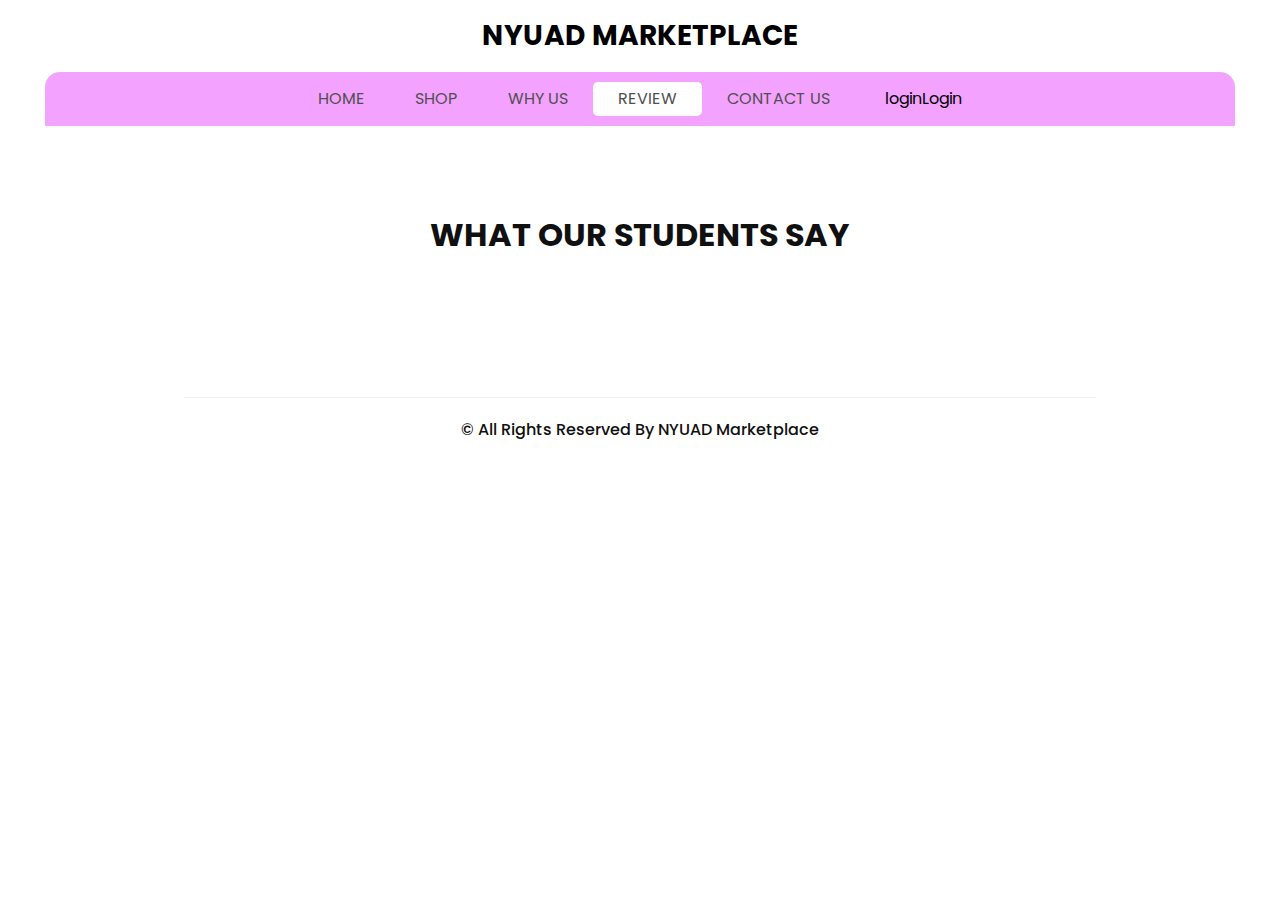
==== review.html @ 21d21da3 "Add files via upload" ====
<!DOCTYPE html>
<html lang="en">

<head>
    <meta charset="utf-8" />
    <meta http-equiv="X-UA-Compatible" content="IE=edge" />
    <meta name="viewport" content="width=device-width, initial-scale=1, shrink-to-fit=no" />
    <link rel="shortcut icon" href="images/favicon.png" type="image/x-icon">
    <title>Review - NYUAD Marketplace</title>
    <link rel="stylesheet" href="https://cdnjs.cloudflare.com/ajax/libs/font-awesome/4.7.0/css/font-awesome.min.css">
    <link rel="stylesheet" type="text/css" href="css/bootstrap.css" />
    <link href="css/style.css" rel="stylesheet" />
    <link href="css/responsive.css" rel="stylesheet" />
</head>

<body>
    <div class="hero_area">
        <header class="header_section">
            <nav class="navbar navbar-expand-lg custom_nav-container">
                <a class="navbar-brand" href="index.html">
                    <span>NYUAD Marketplace</span>
                </a>
                <button class="navbar-toggler" type="button" data-toggle="collapse" data-target="#navbarSupportedContent" aria-controls="navbarSupportedContent" aria-expanded="false" aria-label="Toggle navigation">
                    <span class=""></span>
                </button>
                <div class="collapse navbar-collapse" id="navbarSupportedContent">
                    <ul class="navbar-nav">
                        <li class="nav-item">
                            <a class="nav-link" href="index.html">Home</a>
                        </li>
                        <li class="nav-item">
                            <a class="nav-link" href="shop.html">Shop</a>
                        </li>
                        <li class="nav-item">
                            <a class="nav-link" href="why.html">Why Us</a>
                        </li>
                        <li class="nav-item active">
                            <a class="nav-link" href="review.html">Review <span class="sr-only">(current)</span></a>
                        </li>
                        <li class="nav-item">
                            <a class="nav-link" href="contact.html">Contact Us</a>
                        </li>
                    </ul>
                    <div class="user_option">
                        <a href="" class="user_link">
                            <span class="material-symbols-outlined">login</span>Login
                        </a>
                    </div>
                </div>
            </nav>
        </header>
        <section class="Review_section layout_padding">
            <div class="container">
                <div class="heading_container heading_center">
                    <h2>What Our Students Say</h2>
                </div>
                <div class="carousel-inner">
                    <!-- Carousel items will be updated here -->
                </div>
            </div>
        </section>
        <footer class="footer_section">
            <div class="container">
                <p>&copy; <span id="displayYear"></span> All Rights Reserved By NYUAD Marketplace</p>
            </div>
        </footer>
    </div>
    <script src="js/jquery-3.4.1.min.js"></script>
    <script src="js/bootstrap.js"></script>
    <script src="https://cdnjs.cloudflare.com/ajax/libs/OwlCarousel2/2.3.4/owl.carousel.min.js"></script>
    <script src="js/custom.js"></script>
</body>

</html>
---- css/style.css ----
@import url("https://fonts.googleapis.com/css2?family=Poppins:wght@300;400;500;600;700&display=swap");
@import url("font-awesome.min.css");
body {
    font-family: "poppins", sans-serif;
    color: #101010;
    background-color: #ffffff;
}

fieldset {
    border: 2px solid #ccc;
    padding: 10px;
    margin: 5%;
    /* Adjust width as needed */
    margin: auto;
    /* Center the form */
}

.layout_padding {
    padding-top: 90px;
    padding-bottom: 90px;
}

.layout_padding2 {
    padding-top: 45px;
    padding-bottom: 45px;
}

.layout_padding2-top {
    padding-top: 45px;
}

.layout_padding2-bottom {
    padding-bottom: 45px;
}

.layout_padding-top {
    padding-top: 90px;
}

.layout_padding-bottom {
    padding-bottom: 90px;
}

.heading_container {
    display: -webkit-box;
    display: -ms-flexbox;
    display: flex;
    -webkit-box-orient: vertical;
    -webkit-box-direction: normal;
    -ms-flex-direction: column;
    flex-direction: column;
}

.heading_container h2 {
    text-transform: uppercase;
    font-weight: bold;
}

.heading_container h2 span {
    color: #e49cf8;
}

.heading_container.heading_center {
    -webkit-box-align: center;
    -ms-flex-align: center;
    align-items: center;
    text-align: center;
}


/*header section*/

.hero_area {
    padding: 0 45px;
}

.hero_area.sub_pages {
    height: auto;
}

#navbarSupportedContent {
    width: 100%;
    background-color: #f3a2ff;
    -webkit-box-pack: center;
    -ms-flex-pack: center;
    justify-content: center;
    padding: 10px 0;
    border-radius: 15px 15px 0 0;
}

#navbarSupportedContent.innerpage_navbar {
    background-color: white;
    border-radius: 10px;
    -webkit-box-shadow: 0 0 3px 0 rgba(0, 0, 0, 0.25);
    box-shadow: 0 0 3px 0 rgba(0, 0, 0, 0.25);
}

#navbarSupportedContent.innerpage_navbar .nav-item.active .nav-link {
    background-color: #f4f5f6;
}

#navbarSupportedContent .navbar-nav .nav-link {
    padding: 5px 25px;
    color: #514f4f;
    text-align: center;
    text-transform: uppercase;
    border-radius: 5px;
}

#navbarSupportedContent .nav-item.active .nav-link {
    background-color: #ffffff;
}

a,
a:hover,
a:focus {
    text-decoration: none;
}

a:hover,
a:focus {
    color: initial;
}

.btn,
.btn:focus {
    outline: none !important;
    -webkit-box-shadow: none;
    box-shadow: none;
}

.navbar-brand {
    margin: 15px 0;
    padding: 0;
}

.navbar-brand span {
    font-size: 28px;
    font-weight: bold;
    color: #000000;
    text-transform: uppercase;
    margin: 0;
    padding: 0;
}

.custom_nav-container .nav_search-btn {
    padding: 0;
    border: none;
}

.custom_nav-container {
    z-index: 99999;
    padding: 0;
    -webkit-box-orient: vertical;
    -webkit-box-direction: normal;
    -ms-flex-direction: column;
    flex-direction: column;
    -webkit-box-align: center;
    -ms-flex-align: center;
    align-items: center;
}

.custom_nav-container .navbar-toggler {
    outline: none;
}

.custom_nav-container .navbar-toggler {
    outline: none;
}

.custom_nav-container .navbar-toggler {
    padding: 0;
    width: 37px;
    height: 42px;
    -webkit-transition: all .3s;
    transition: all .3s;
}

.custom_nav-container .navbar-toggler span {
    display: block;
    width: 35px;
    height: 4px;
    background-color: #000000;
    margin: 7px 0;
    -webkit-transition: all 0.3s;
    transition: all 0.3s;
    position: relative;
    border-radius: 5px;
    -webkit-transition: all .3s;
    transition: all .3s;
}

.custom_nav-container .navbar-toggler span::before,
.custom_nav-container .navbar-toggler span::after {
    content: "";
    position: absolute;
    left: 0;
    height: 100%;
    width: 100%;
    background-color: #000000;
    top: -10px;
    border-radius: 5px;
    -webkit-transition: all .3s;
    transition: all .3s;
}

.custom_nav-container .navbar-toggler span::after {
    top: 10px;
}

.custom_nav-container .navbar-toggler[aria-expanded="true"] {
    -webkit-transform: rotate(360deg);
    transform: rotate(360deg);
}

.custom_nav-container .navbar-toggler[aria-expanded="true"] span {
    -webkit-transform: rotate(45deg);
    transform: rotate(45deg);
}

.custom_nav-container .navbar-toggler[aria-expanded="true"] span::before,
.custom_nav-container .navbar-toggler[aria-expanded="true"] span::after {
    -webkit-transform: rotate(90deg);
    transform: rotate(90deg);
    top: 0;
}

.user_option {
    display: -webkit-box;
    display: -ms-flexbox;
    display: flex;
    -webkit-box-align: center;
    -ms-flex-align: center;
    align-items: center;
    margin-left: 25px;
}

.user_option a {
    margin-right: 25px;
    color: #000000;
}

.user_option a span {
    margin-left: 5px;
}


/*end header section*/

.slider_section .slider_container {
    color: #fefefe;
    background-color: #000000;
    background-color: #f3a2ff;
    padding: 25px;
    border-radius: 0 0 15px 15px;
}

.slider_section .row {
    -webkit-box-align: center;
    -ms-flex-align: center;
    align-items: center;
}

.slider_section .img-box {
    display: -webkit-box;
    display: -ms-flexbox;
    display: flex;
    -webkit-box-pack: center;
    -ms-flex-pack: center;
    justify-content: center;
    padding: 45px;
}

.slider_section .img-box img {
    width: 275px;
}

.slider_section .detail-box {
    padding-left: 45px;
    margin: 45px 0;
}

.slider_section .detail-box h1 {
    font-weight: bold;
    font-size: 3.5rem;
    margin-bottom: 10px;
}

.slider_section .detail-box a {
    display: inline-block;
    padding: 10px 40px;
    background-color: #db4566;
    color: #ffffff;
    border: 1px solid #db4566;
    border-radius: 5px;
    -webkit-transition: all .3s;
    transition: all .3s;
    margin-top: 25px;
    text-transform: uppercase;
}

.slider_section .detail-box a:hover {
    background-color: transparent;
    color: #db4566;
}

.slider_section .carousel_btn-box {
    display: -webkit-box;
    display: -ms-flexbox;
    display: flex;
    background-color: #ffffff;
    -webkit-box-align: center;
    -ms-flex-align: center;
    align-items: center;
    position: absolute;
    bottom: -25px;
    left: 5%;
    padding: 7px 10px;
    border-radius: 5px 5px 0 0;
}

.slider_section .carousel_btn-box img {
    margin: 0 10px;
}

.slider_section .carousel_btn-box .carousel-control-prev,
.slider_section .carousel_btn-box .carousel-control-next {
    position: unset;
    height: 25px;
    width: 25px;
    background-repeat: no-repeat;
    opacity: 1;
    background-position: center;
    color: #000000;
    font-size: 14px;
}

.shop_section .heading_container {
    margin-bottom: 20px;
}

.shop_section .box {
    background-color: #eeeeee;
    position: relative;
    padding: 10px;
    margin-top: 25px;
}

.shop_section .box a {
    color: #000000;
}

.shop_section .box .img-box {
    display: -webkit-box;
    display: -ms-flexbox;
    display: flex;
    -webkit-box-pack: center;
    -ms-flex-pack: center;
    justify-content: center;
    -webkit-box-align: center;
    -ms-flex-align: center;
    align-items: center;
    padding: 15px 30px;
    height: 245px;
}

.shop_section .box .img-box img {
    max-width: 100%;
    max-height: 145px;
}

.shop_section .box .detail-box {
    display: -webkit-box;
    display: -ms-flexbox;
    display: flex;
    -webkit-box-pack: justify;
    -ms-flex-pack: justify;
    justify-content: space-between;
}

.shop_section .box .detail-box h6 span {
    color: #b20fdb;
}

.shop_section .box .new {
    width: 50px;
    height: 50px;
    position: absolute;
    top: 10px;
    left: 10px;
    background-color: #ffffff;
    display: -webkit-box;
    display: -ms-flexbox;
    display: flex;
    -webkit-box-pack: center;
    -ms-flex-pack: center;
    justify-content: center;
    -webkit-box-align: center;
    -ms-flex-align: center;
    align-items: center;
    border-radius: 100%;
    font-size: 15px;
}

.shop_section .btn-box {
    display: -webkit-box;
    display: -ms-flexbox;
    display: flex;
    -webkit-box-pack: center;
    -ms-flex-pack: center;
    justify-content: center;
    margin-top: 45px;
}

.shop_section .btn-box a {
    display: inline-block;
    padding: 10px 40px;
    background-color: #b20fdb;
    color: #ffffff;
    border: 1px solid #b20fdb;
    border-radius: 5px;
    -webkit-transition: all .3s;
    transition: all .3s;
}

.shop_section .btn-box a:hover {
    background-color: transparent;
    color: #b20fdb;
}

.saving_section {
    padding-left: 45px;
    padding-right: 45px;
}

.saving_section .box {
    padding-top: 45px;
    background-color: #7fd7eb;
    color: #ffffff;
    border-radius: 15px;
}

.saving_section .row {
    -webkit-box-align: center;
    -ms-flex-align: center;
    align-items: center;
}

.saving_section .img-box {
    padding: 15px 0 0 25px;
}

.saving_section .img-box img {
    width: 100%;
}

.saving_section .detail-box {
    padding: 0 25px;
}

.saving_section .detail-box p {
    margin-top: 5px;
}

.saving_section .detail-box .btn-box {
    display: -webkit-box;
    display: -ms-flexbox;
    display: flex;
    -ms-flex-wrap: wrap;
    flex-wrap: wrap;
    margin: 35px -5px 0;
}

.saving_section .detail-box .btn-box a {
    width: 165px;
    text-align: center;
    margin: 5px;
}

.saving_section .detail-box .btn-box .btn1 {
    display: inline-block;
    padding: 10px 0;
    background-color: #109dbd;
    color: #ffffff;
    border: 1px solid #109dbd;
    border-radius: 0;
    -webkit-transition: all .3s;
    transition: all .3s;
}

.saving_section .detail-box .btn-box .btn1:hover {
    background-color: transparent;
    color: #109dbd;
}

.saving_section .detail-box .btn-box .btn2 {
    display: inline-block;
    padding: 10px 0;
    background-color: #ffffff;
    color: #000000;
    border: 1px solid #ffffff;
    border-radius: 0;
    -webkit-transition: all .3s;
    transition: all .3s;
}

.saving_section .detail-box .btn-box .btn2:hover {
    background-color: transparent;
    color: #ffffff;
}

.why_section .box {
    text-align: center;
    margin-top: 45px;
    background-color: #f9f8f7;
    padding: 25px;
    border-radius: 5px;
}

.why_section .box .img-box {
    margin-bottom: 15px;
}

.why_section .box .img-box svg {
    width: 55px;
    height: auto;
    fill: #320b57;
}

.gift_section {
    padding-left: 45px;
    padding-right: 45px;
}

.gift_section .box {
    background-color: #6929a5;
    border-radius: 15px;
    color: #ffffff;
}

.gift_section .row {
    -webkit-box-align: center;
    -ms-flex-align: center;
    align-items: center;
}

.gift_section .img-box {
    padding: 60px 0 60px 25px;
}

.gift_section .img-box img {
    width: 100%;
}

.gift_section .detail-box {
    padding: 0 25px;
}

.gift_section .detail-box p {
    margin-top: 5px;
}

.gift_section .detail-box .btn-box {
    display: -webkit-box;
    display: -ms-flexbox;
    display: flex;
    -ms-flex-wrap: wrap;
    flex-wrap: wrap;
    margin: 35px -5px 0;
}

.gift_section .detail-box .btn-box a {
    width: 165px;
    text-align: center;
    margin: 5px;
}

.gift_section .detail-box .btn-box .btn1 {
    display: inline-block;
    padding: 10px 0;
    background-color: #ffffff;
    color: #000000;
    border: 1px solid #ffffff;
    border-radius: 0;
    -webkit-transition: all .3s;
    transition: all .3s;
}

.gift_section .detail-box .btn-box .btn1:hover {
    background-color: transparent;
    color: #ffffff;
}

.gift_section .detail-box .btn-box .btn2 {
    display: inline-block;
    padding: 10px 0;
    background-color: #9242dd;
    color: #ffffff;
    border: 1px solid #9242dd;
    border-radius: 0;
    -webkit-transition: all .3s;
    transition: all .3s;
}

.gift_section .detail-box .btn-box .btn2:hover {
    background-color: transparent;
    color: #9242dd;
}

.contact_section {
    position: relative;
}

.contact_section .container-bg {
    -webkit-box-shadow: 0 0 25px 0 rgba(0, 0, 0, 0.1);
    box-shadow: 0 0 25px 0 rgba(0, 0, 0, 0.1);
}

.contact_section .heading_container {
    margin-bottom: 30px;
}

.contact_section .row {
    -webkit-box-align: stretch;
    -ms-flex-align: stretch;
    align-items: stretch;
}

.contact_section form {
    padding-right: 35px;
    padding: 45px 20px;
}

.contact_section input {
    width: 100%;
    border: 1px solid #919191;
    height: 50px;
    margin-bottom: 25px;
    padding-left: 25px;
    background-color: transparent;
    outline: none;
    color: #101010;
}

.contact_section input::-webkit-input-placeholder {
    color: #131313;
}

.contact_section input:-ms-input-placeholder {
    color: #131313;
}

.contact_section input::-ms-input-placeholder {
    color: #131313;
}

.contact_section input::placeholder {
    color: #131313;
}

.contact_section input.message-box {
    height: 120px;
}

.contact_section button {
    display: inline-block;
    padding: 12px 45px;
    background-color: #b20fdb;
    color: #ffffff;
    border: 1px solid #b20fdb;
    border-radius: 0;
    -webkit-transition: all .3s;
    transition: all .3s;
    display: block;
    color: #fff;
    margin: 35px auto 0 auto;
}

.contact_section button:hover {
    background-color: transparent;
    color: #db4f66;
}

.contact_section .map_container {
    height: 100%;
    min-height: 375px;
}

.contact_section .map_container .map-responsive {
    height: 100%;
}

.client_section .heading_container {
    margin-bottom: 20px;
}

.client_section .box {
    margin: 15px 45px;
    -webkit-box-shadow: 0 0 5px 0 rgba(0, 0, 0, 0.25);
    box-shadow: 0 0 5px 0 rgba(0, 0, 0, 0.25);
    padding: 25px;
}

.client_section .box .client_info {
    display: -webkit-box;
    display: -ms-flexbox;
    display: flex;
    -webkit-box-pack: justify;
    -ms-flex-pack: justify;
    justify-content: space-between;
}

.client_section .box .client_info .client_name h5 {
    font-weight: 600;
    color: #db4f66;
}

.client_section .box .client_info .client_name h6 {
    margin-bottom: 0;
    color: #bfc0c0;
    font-weight: normal;
    font-size: 15px;
}

.client_section .box .client_info i {
    font-size: 24px;
}

.client_section .box p {
    margin-top: 15px;
}

.client_section .carousel-control-prev,
.client_section .carousel-control-next {
    width: 45px;
    height: 125px;
    background-color: #db4f66;
    opacity: 1;
    font-size: 28px;
    font-weight: bold;
    top: 50%;
    -webkit-transform: translateY(-50%);
    transform: translateY(-50%);
}

.client_section .carousel-control-prev {
    left: 0;
}

.client_section .carousel-control-next {
    right: 0;
}


/* info section */

.info_section {
    position: relative;
    background-color: #2d2d2d;
    color: #ffffff;
    margin: 0 45px 45px;
}

.info_section .social_container {
    -webkit-box-pack: center;
    -ms-flex-pack: center;
    justify-content: center;
    margin-top: 25px;
    margin-bottom: 30px;
}

.info_section .social_container .social_box {
    display: -webkit-box;
    display: -ms-flexbox;
    display: flex;
    -webkit-box-align: center;
    -ms-flex-align: center;
    align-items: center;
    -webkit-box-pack: center;
    -ms-flex-pack: center;
    justify-content: center;
}

.info_section .social_container .social_box a {
    margin: 0 10px;
    color: #ffffff;
    font-size: 24px;
}

.info_section .info_form form input {
    outline: none;
    width: 100%;
    padding: 7px 10px;
}

.info_section .info_form form button {
    padding: 8px 35px;
    outline: none;
    border: none;
    color: #ffffff;
    background: rgb(232, 148, 218);
    margin-top: 15px;
    text-transform: uppercase;
}

.info_section .row>div {
    margin-top: 25px;
}

.info_section a {
    text-transform: none;
}

.info_section h6 {
    font-weight: bold;
    text-transform: uppercase;
    font-size: 18px;
    margin-bottom: 25px;
}

.info_section p {
    color: #cbc9c9;
}

.info_section .info_link-box a {
    display: -webkit-box;
    display: -ms-flexbox;
    display: flex;
    -webkit-box-align: center;
    -ms-flex-align: center;
    align-items: center;
    margin: 15px 0;
}

.info_section .info_link-box a:hover {
    color: #ffffff;
}

.info_section .info_link-box a i {
    color: #ffffff;
    margin-right: 5px;
    font-size: 18px;
}

.info_section .info_link-box a span {
    color: #cbc9c9;
}

.info_section .info_link-box a:hover span {
    color: #ffffff;
}


/* end info section */


/* footer section*/

.footer_section {
    margin-top: 45px;
    font-weight: 500;
}

.footer_section p {
    padding: 20px 0;
    margin: 0 auto;
    text-align: center;
    border-top: 1.5px solid #eeeeee;
    width: 80%;
}

.footer_section a {
    color: #cbc9c9;
}


/* end footer section*/


/*# sourceMappingURL=style.css.map */
---- css/responsive.css ----
@media (max-width: 1120px) {
    .saving_section .detail-box {
        padding: 0;
    }
}

@media (max-width: 992px) {
    .user_option {
        justify-content: center;
        margin-left: 0;
        margin-top: 10px;

    }

    .custom_nav-container {
        flex-direction: row;
    }

    .custom_nav-container .navbar-nav {
        align-items: center;
    }

    #navbarSupportedContent .navbar-nav .nav-link {
        margin: 5px 0;
    }

    .slider_section .detail-box {
        padding-left: 0;
    }

    .slider_section .detail-box h1 {
        font-size: 3rem;
    }

    .slider_section .img-box {
        padding: 0;
    }

    .saving_section .row {
        flex-direction: column-reverse;
    }

    .saving_section .detail-box {

        margin-bottom: 30px;
    }

    .client_section .box {
        margin: 15px 25px;
    }

    .client_section .carousel_btn-box {
        display: flex;
        justify-content: center;
        margin-top: 45px;
    }

    .client_section .carousel-control-prev,
    .client_section .carousel-control-next {
        position: unset;
        margin: 0 2.5px;
        width: 45px;
        height: 45px;
    }
}

@media (max-width: 768px) {
    .hero_area {
        padding: 0 25px;
    }

    .slider_section .img-box {
        margin-bottom: 45px;
    }

    .saving_section,
    .gift_section {
        padding-left: 25px;
        padding-right: 25px;
    }

    .gift_section .box {
        padding: 45px 0;
    }

    .gift_section .img-box {
        padding: 0 15px;
        margin-bottom: 45px;
    }

    .info_section .row>div {
        text-align: center;
        display: flex;
        flex-direction: column;
        align-items: center;

    }

    .info_section {
        margin: 0 25px 25px;
    }


}

@media (max-width: 576px) {
    .contact_section {
        padding-left: 25px;
        padding-right: 25px;
    }
}

@media (max-width: 480px) {

    .saving_section .detail-box,
    .gift_section .detail-box {
        padding: 0 5px;
    }
}

@media (max-width: 420px) {}

@media (max-width: 376px) {}

@media (min-width: 1200px) {
    .container {
        max-width: 1170px;
    }
}
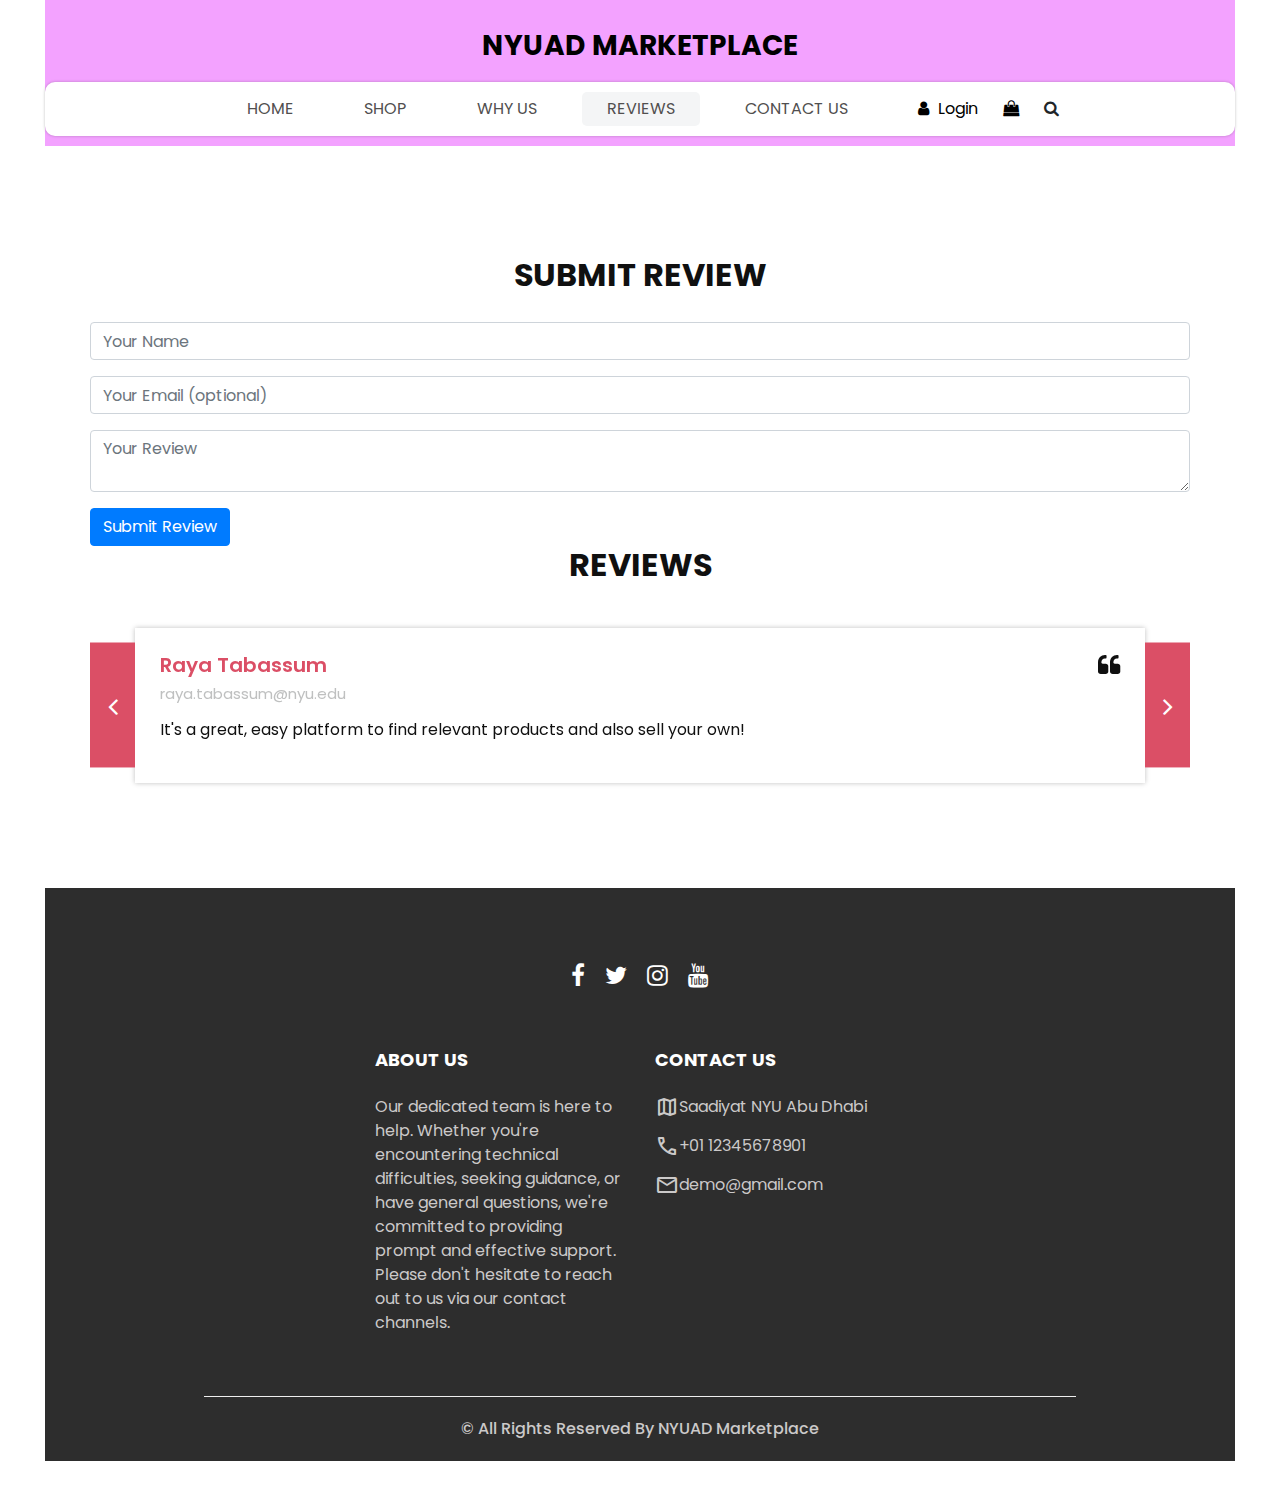
==== commit 60ca1b4a: "Update review.html" ====
--- a/review.html
+++ b/review.html
@@ -1,74 +1,237 @@
 <!DOCTYPE html>
-<html lang="en">
-
+<html>
 <head>
-    <meta charset="utf-8" />
-    <meta http-equiv="X-UA-Compatible" content="IE=edge" />
-    <meta name="viewport" content="width=device-width, initial-scale=1, shrink-to-fit=no" />
-    <link rel="shortcut icon" href="images/favicon.png" type="image/x-icon">
-    <title>Review - NYUAD Marketplace</title>
-    <link rel="stylesheet" href="https://cdnjs.cloudflare.com/ajax/libs/font-awesome/4.7.0/css/font-awesome.min.css">
-    <link rel="stylesheet" type="text/css" href="css/bootstrap.css" />
-    <link href="css/style.css" rel="stylesheet" />
-    <link href="css/responsive.css" rel="stylesheet" />
+  <!-- Basic -->
+  <meta charset="utf-8" />
+  <meta http-equiv="X-UA-Compatible" content="IE=edge" />
+  <!-- Mobile Metas -->
+  <meta name="viewport" content="width=device-width, initial-scale=1, shrink-to-fit=no" />
+  <!-- Site Metas -->
+  <meta name="keywords" content="" />
+  <meta name="description" content="" />
+  <meta name="author" content="" />
+  <link rel="shortcut icon" href="images/favicon.png" type="image/x-icon">
+  <title>Reviews</title>
+  <!-- Slider stylesheet -->
+  <link rel="stylesheet" type="text/css" href="https://cdnjs.cloudflare.com/ajax/libs/OwlCarousel2/2.3.4/assets/owl.carousel.min.css" />
+  <!-- Bootstrap core css -->
+  <link rel="stylesheet" type="text/css" href="css/bootstrap.css" />
+  <!-- Custom styles for this template -->
+  <link rel="stylesheet" type="text/css" href="css/style.css"/>
+  <!-- Responsive style -->
+  <link rel="stylesheet" type="text/css" href="css/responsive.css" />
+  <link rel="stylesheet" href="https://cdnjs.cloudflare.com/ajax/libs/font-awesome/4.7.0/css/font-awesome.min.css">
+
+  <!-- google icons-->
+  <link rel="stylesheet" href="https://fonts.googleapis.com/css2?family=Material+Symbols+Outlined:opsz,wght,FILL,GRAD@24,400,0,0" />
+
+  <link href="css/all_products.css?v=2" rel="stylesheet" />
 </head>
-
 <body>
-    <div class="hero_area">
-        <header class="header_section">
-            <nav class="navbar navbar-expand-lg custom_nav-container">
-                <a class="navbar-brand" href="index.html">
-                    <span>NYUAD Marketplace</span>
-                </a>
-                <button class="navbar-toggler" type="button" data-toggle="collapse" data-target="#navbarSupportedContent" aria-controls="navbarSupportedContent" aria-expanded="false" aria-label="Toggle navigation">
-                    <span class=""></span>
-                </button>
-                <div class="collapse navbar-collapse" id="navbarSupportedContent">
-                    <ul class="navbar-nav">
-                        <li class="nav-item">
-                            <a class="nav-link" href="index.html">Home</a>
-                        </li>
-                        <li class="nav-item">
-                            <a class="nav-link" href="shop.html">Shop</a>
-                        </li>
-                        <li class="nav-item">
-                            <a class="nav-link" href="why.html">Why Us</a>
-                        </li>
-                        <li class="nav-item active">
-                            <a class="nav-link" href="review.html">Review <span class="sr-only">(current)</span></a>
-                        </li>
-                        <li class="nav-item">
-                            <a class="nav-link" href="contact.html">Contact Us</a>
-                        </li>
-                    </ul>
-                    <div class="user_option">
-                        <a href="" class="user_link">
-                            <span class="material-symbols-outlined">login</span>Login
-                        </a>
-                    </div>
+  <div class="hero_area">
+    <!-- header section starts -->
+    <header class="header_section">
+      <nav class="navbar navbar-expand-lg custom_nav-container ">
+        <a class="navbar-brand" href="index.html"><span>NYUAD Marketplace</span></a>
+        <button class="navbar-toggler" type="button" data-toggle="collapse" data-target="#navbarSupportedContent" aria-controls="navbarSupportedContent" aria-expanded="false" aria-label="Toggle navigation">
+          <span class=""></span>
+        </button>
+        <div class="collapse navbar-collapse innerpage_navbar" id="navbarSupportedContent">
+          <ul class="navbar-nav  ">
+            <li class="nav-item ">
+              <a class="nav-link" href="index.html">Home <span class="sr-only">(current)</span></a>
+            </li>
+            <li class="nav-item">
+              <a class="nav-link" href="shop.html">Shop</a>
+            </li>
+            <li class="nav-item">
+              <a class="nav-link" href="why.html">Why Us</a>
+            </li>
+            <li class="nav-item active">
+              <a class="nav-link" href="review.html">Reviews</a>
+            </li>
+            <li class="nav-item">
+              <a class="nav-link" href="contact.html">Contact Us</a>
+            </li>
+          </ul>
+          <div class="user_option">
+            <a href="">
+              <i class="fa fa-user" aria-hidden="true"></i>
+              <span>Login</span>
+            </a>
+            <a href="">
+              <i class="fa fa-shopping-bag" aria-hidden="true"></i>
+            </a>
+            <form class="form-inline">
+              <button class="btn nav_search-btn" type="submit">
+                <i class="fa fa-search" aria-hidden="true"></i>
+              </button>
+            </form>
+          </div>
+        </div>
+      </nav>
+    </header>
+    <!-- end header section -->
+  </div>
+  <!-- end hero area -->
+
+  <!-- client section -->
+  <section class="client_section layout_padding">
+    <div class="container">
+      <div class="heading_container heading_center">
+        <h2>Submit Review</h2>
+      </div>
+      <div class="container px-0">
+        <!-- Form to submit testimonials -->
+        <form action="review.py" method="post" class="testimonial_form">
+          <div class="form-group">
+            <input type="text" name="customer_name" placeholder="Your Name" required class="form-control">
+          </div>
+          <div class="form-group">
+            <input type="email" name="customer_email" placeholder="Your Email (optional)" class="form-control">
+          </div>
+          <div class="form-group">
+            <textarea name="review_text" placeholder="Your Review" required class="form-control"></textarea>
+          </div>
+          <button type="submit" class="btn btn-primary">Submit Review</button>
+        </form>     
+        <div class="heading_container heading_center">
+          <h2>Reviews</h2>
+        </div> 
+        <div id="customCarousel2" class="carousel  carousel-fade" data-ride="carousel">
+          <div class="carousel-inner">
+            <div class="carousel-item active">
+              <div class="box">
+                <div class="client_info">
+                  <div class="client_name">
+                    <h5>Raya Tabassum</h5>
+                    <h6>raya.tabassum@nyu.edu</h6>
+                  </div>
+                  <i class="fa fa-quote-left" aria-hidden="true"></i>
                 </div>
-            </nav>
-        </header>
-        <section class="Review_section layout_padding">
-            <div class="container">
-                <div class="heading_container heading_center">
-                    <h2>What Our Students Say</h2>
+                <p>It's a great, easy platform to find relevant products and also sell your own!</p>
+              </div>
+            </div>
+            <div class="carousel-item">
+              <div class="box">
+                <div class="client_info">
+                  <div class="client_name">
+                    <h5>Eric Asare</h5>
+                    <h6>eric.asare@nyu.edu</h6>
+                  </div>
+                  <i class="fa fa-quote-left" aria-hidden="true"></i>
                 </div>
-                <div class="carousel-inner">
-                    <!-- Carousel items will be updated here -->
+                <p>Great initiative!</p>
+              </div>
+            </div>
+            <div class="carousel-item">
+              <div class="box">
+                <div class="client_info">
+                  <div class="client_name">
+                    <h5>Sanzad Hossain</h5>
+                    <h6>sanzad.hossain@nyu.edu</h6>
+                  </div>
+                  <i class="fa fa-quote-left" aria-hidden="true"></i>
                 </div>
+                <p>I'd buy products from this platform again!</p>
+              </div>
             </div>
-        </section>
-        <footer class="footer_section">
-            <div class="container">
-                <p>&copy; <span id="displayYear"></span> All Rights Reserved By NYUAD Marketplace</p>
-            </div>
-        </footer>
-    </div>
-    <script src="js/jquery-3.4.1.min.js"></script>
-    <script src="js/bootstrap.js"></script>
-    <script src="https://cdnjs.cloudflare.com/ajax/libs/OwlCarousel2/2.3.4/owl.carousel.min.js"></script>
-    <script src="js/custom.js"></script>
+          </div>
+          <div class="carousel_btn-box">
+            <a class="carousel-control-prev" href="#customCarousel2" role="button" data-slide="prev">
+              <i class="fa fa-angle-left" aria-hidden="true"></i>
+              <span class="sr-only">Previous</span>
+            </a>
+            <a class="carousel-control-next" href="#customCarousel2" role="button" data-slide="next">
+              <i class="fa fa-angle-right" aria-hidden="true"></i>
+              <span class="sr-only">Next</span>
+            </a>
+          </div>
+        </div>
+      </div>
+    <div>
+  </section>
+  <!-- end client section -->
+
+<!-- info section -->
+
+<section class="info_section  layout_padding2-top">
+  <div class="social_container">
+      <div class="social_box">
+          <a href="">
+              <i class="fa fa-facebook" aria-hidden="true"></i>
+          </a>
+          <a href="">
+              <i class="fa fa-twitter" aria-hidden="true"></i>
+          </a>
+          <a href="">
+              <i class="fa fa-instagram" aria-hidden="true"></i>
+          </a>
+          <a href="">
+              <i class="fa fa-youtube" aria-hidden="true"></i>
+          </a>
+      </div>
+  </div>
+  <div class="info_container ">
+      <div class="container">
+          <div class="row">
+              <div class="col-md-6 col-lg-3">
+                  <h6>
+                  </h6>
+                  <p>
+
+                  </p>
+              </div>
+              <div class="col-md-6 col-lg-3">
+                  <h6>
+                      ABOUT US
+                  </h6>
+                  <p>
+                      Our dedicated team is here to help. Whether you're encountering technical difficulties, seeking guidance, or have general questions, we're committed to providing prompt and effective support. Please don't hesitate to reach out to us via our contact channels.
+                  </p>
+              </div>
+              <div class="col-md-6 col-lg-3">
+                  <h6>
+                      CONTACT US
+                  </h6>
+                  <div class="info_link-box">
+                      <a href="">
+                          <span class="material-symbols-outlined">
+                              map
+                              </span>
+                          <span> Saadiyat NYU Abu Dhabi</span>
+                      </a>
+                      <a href="">
+                          <span class="material-symbols-outlined">
+                              call
+                              </span>
+                          <span>+01 12345678901</span>
+                      </a>
+                      <a href="">
+                          <span class="material-symbols-outlined">
+                              mail
+                              </span>
+                          <span> demo@gmail.com</span>
+                      </a>
+                  </div>
+              </div>
+          </div>
+      </div>
+  </div>
+
+    <!-- footer section -->
+    <footer class=" footer_section">
+      <div class="container">
+          <p>
+              &copy; <span id="displayYear"></span> All Rights Reserved By NYUAD Marketplace
+          </p>
+      </div>
+    </footer>
+    <!-- footer section -->
+
+  <script src="js/jquery-3.4.1.min.js"></script>
+  <script src="js/bootstrap.js"></script>
+  <script src="https://cdnjs.cloudflare.com/ajax/libs/OwlCarousel2/2.3.4/owl.carousel.min.js"></script>
+  <script src="js/custom.js"></script>
 </body>
-
 </html>
--- a/css/style.css
+++ b/css/style.css
@@ -873,8 +873,3 @@
     color: #cbc9c9;
 }
 
-
-/* end footer section*/
-
-
-/*# sourceMappingURL=style.css.map */--- a/css/all_products.css
+++ b/css/all_products.css
@@ -0,0 +1,121 @@
+* {
+    margin: 0;
+    padding: 0;
+    box-sizing: border-box;
+}
+
+html, body {
+    font-family: 'Poppins', sans-serif;
+    background-color: #ffffff;
+    overflow-x: hidden;
+}
+
+.header-container {
+    background-color: #ffffff;
+    text-align: center;
+    padding: 10px 0;
+}
+
+.marketplace-name {
+    font-size: 28px;
+    font-weight: bold;
+    color: #000;
+}
+
+.navbar {
+    background-color: #f3a2ff;
+    padding: 10px 0;
+    margin-bottom: 20px;
+}
+
+.navbar-nav {
+    list-style: none;
+    padding-left: 0;
+    text-align: center;
+    display: flex;
+    justify-content: center;
+}
+
+.navbar-nav li {
+    display: inline-block;
+    margin-right: 20px;
+}
+
+.navbar-nav a {
+    text-decoration: none;
+    color: #ffffff;
+    padding: 10px 15px;
+    text-transform: uppercase;
+    display: block;
+}
+
+.navbar-nav a:hover {
+    background-color: #db4566;
+    border-radius: 5px;
+}
+
+.search-container {
+    display: flex;
+    justify-content: flex-end; /* Align search to the right */
+    padding-bottom: 20px; /* Add some space below the search form */
+}
+
+.search-container form {
+    display: flex;
+    gap: 8px; /* Add a gap between the input and the button */
+}
+
+.search-container input[type="text"] {
+    padding: 8px;
+    margin-right: 5px;
+    border: 1px solid #ccc;
+    border-radius: 5px;
+}
+
+.search-container input[type="submit"] {
+    padding: 8px 15px;
+    background-color: #db4566; /* Pink background for submit button */
+    color: #fff;
+    border: none;
+    border-radius: 5px;
+    cursor: pointer; /* Cursor to pointer to indicate clickable */
+}
+
+.footer {
+    background-color: #343a40;
+    color: #ffffff;
+    text-align: center;
+    padding: 20px 0;
+}
+
+.container {
+    padding-left: 50px;
+    padding-right: 50px;
+    max-width: 1200px;
+    margin-left: auto;
+    margin-right: auto;
+}
+
+.table {
+    width: 100%;
+    margin-top: 20px;
+    border-collapse: collapse;
+}
+
+.table th,
+.table td {
+    border: 1px solid #ddd;
+    text-align: left;
+    padding: 8px;
+}
+
+.delete-btn {
+    color: #ff0000;
+    background-color: transparent;
+    padding: 5px 10px;
+    border-radius: 5px;
+    text-decoration: none;
+    font-size: 14px;
+    cursor: pointer;
+    transition: color 0.2s, background-color 0.2s;
+}
